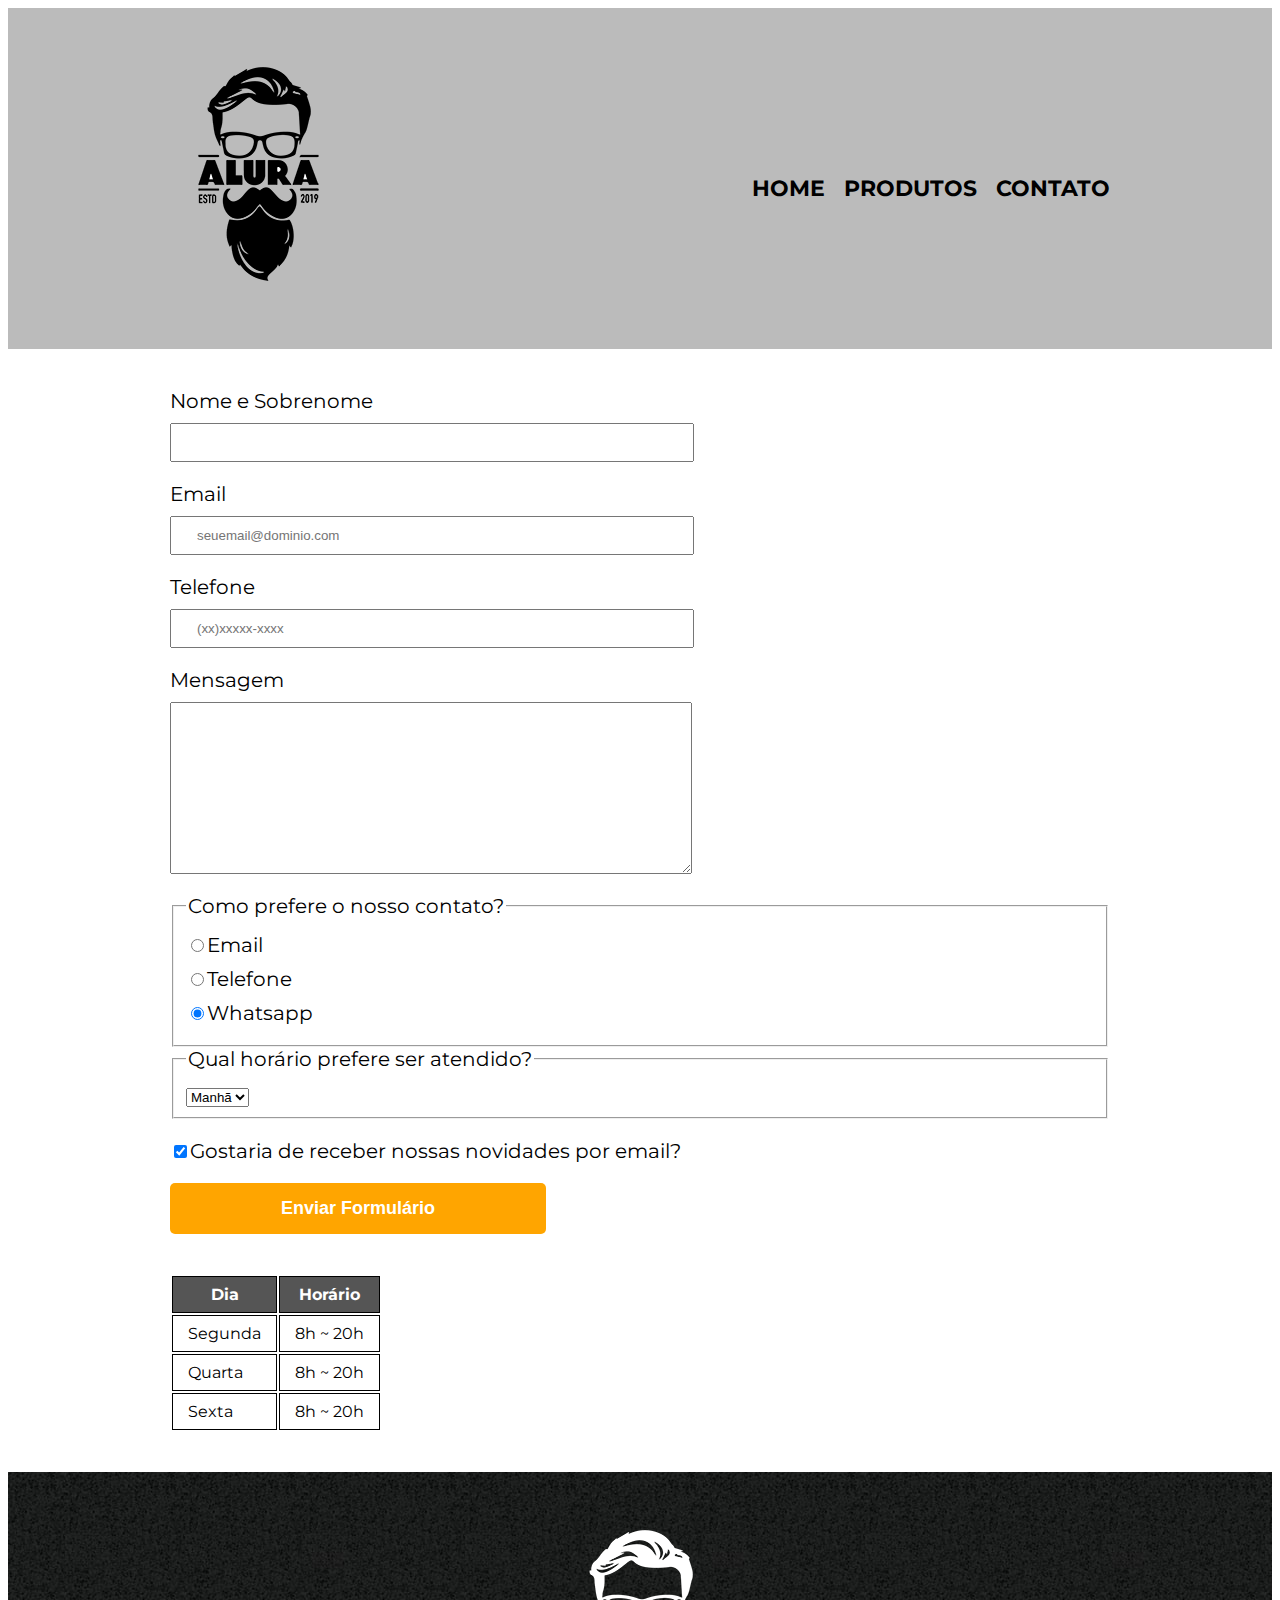
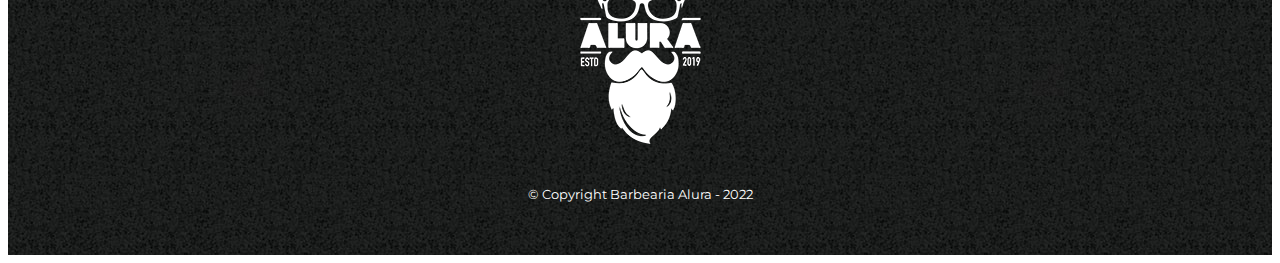
==== contato.html @ 186a48ab "first commit" ====
<!DOCTYPE html>
<html lang="pt-br">
    <head>
        <meta charset="UTF-8">
        <meta name="viewport" content="width=device-width">
        <title>Contato - Barbearia Alura</title>
        <link rel="stylesheet" href="reset.css">
        <link rel="stylesheet" href="style.css">
        <link href="https://fonts.googleapis.com/css?family=Montserrat&display=swap" rel="stylesheet">
    </head>
    <body>
        <header>
            <div class="caixa">
                <h1><img src="./img/logo.png" alt="Logo Da Barbearia Alura"></h1>
                <nav>
                    <ul>
                        <li><a href="index.html">Home</a></li>
                        <li><a href="produtos.html">Produtos</a></li>
                        <li><a href="contato.html">Contato</a></li>
                    </ul>
                </nav>
            </div>
        </header>
        <main class="main-contato">
            <form action="">
                <label for="nomesobrenome">Nome e Sobrenome</label>
                <input type="text" id="nomesobrenome" class="input-padrao" required>

                <label for="email">Email</label>
                <input type="email" id="email" class="input-padrao" required placeholder="seuemail@dominio.com">

                <label for="telefone">Telefone</label>
                <input type="tel" id="telefone" class="input-padrao" required placeholder="(xx)xxxxx-xxxx">

                <label for="mensagem">Mensagem</label>
                <textarea name="" id="mensagem" cols="70" rows="10" class="input-padrao" required></textarea>

                <fieldset>
                    <legend>Como prefere o nosso contato?</legend>
                    <label for="radio-email"><input type="radio" name="contato" value="email" id="radio-email">Email</label>
                    
                    <label for="radio-telefone"><input type="radio" name="contato" value="telefone" id="radio-telefone">Telefone</label>

                    <label for="radio-whatsapp"><input type="radio" name="contato" value="whatsapp" id="radio-whatsapp" checked>Whatsapp</label>
                    
                </fieldset>

                <fieldset>
                    <legend>Qual horário prefere ser atendido?</legend>
                    <select name="" id="">
                        <option value="Manhã">Manhã</option>
                        <option value="Tarte">Tarde</option>
                        <option value="">Noite</option>
                    </select>
                </fieldset>

                <label class="checkbox"><input type="checkbox" checked>Gostaria de receber nossas novidades por email?</label>
                <input type="submit" value="Enviar Formulário" class="enviar">

            </form>
            <table>
                <thead>
                    <tr>
                        <th>Dia</th>
                        <th>Horário</th>
                    </tr>
                </thead>
                <tbody>
                    <tr>
                        <td>Segunda</td>
                        <td>8h ~ 20h</td>
                    </tr>
                    <tr>
                        <td>Quarta</td>
                        <td>8h ~ 20h</td>
                    </tr>
                    <tr>
                        <td>Sexta</td>
                        <td>8h ~ 20h</td>
                    </tr>
                </tbody>
            </table>
        </main>
        <footer>
            <img src="img/logo-branco.png" alt="Logo Da Barbearia Alura">
            <p class="copyright">&copy; Copyright Barbearia Alura - 2022</p>
        </footer>
    </body>
</html>
---- style.css ----
body {
    font-family: 'Montserrat', sans-serif;
}

header {
    background: #BBBBBB;
    padding: 20px 0;
}

.caixa {
    position: relative;
    width: 940px;
    margin: 0 auto;
}

nav {
    position: absolute;
    top: 110px;
    right: 0;
}

nav li {
    display: inline;
    margin: 0 0 0 15px ;
}

nav a {
    text-transform: uppercase;
    color: #000000;
    font-weight: bold;
    font-size: 22px;
    text-decoration: none;
}

nav a:hover {
    color: #C78C19;
    text-decoration: underline;
}

/* css da página inicial */
.banner {
    width: 100%;
}

.titulo-principal { 
    text-align: center;
    font-size: 2em; /* 2x o tamanho base */
    margin: 0 0 1em;/* margem proporcional a fonte */
    clear: left;
}

.principal {
    padding: 3em 0;
    background: #FEFEFE;
    width: 940px;
    margin: 0 auto;
}

.principal p {
    margin: 0 0 1em;
}

.principal strong {
    font-weight: bold;
}

.principal em {
    font-style: italic;
}

.utensilios {
    width: 120px;
    float: left;
    margin: 0 20px 20px 0;
}

.mapa {
    padding: 3em 0;
    background: linear-gradient(#FEFEFE,#888888);
}

.mapa-conteudo {
    width: 940px;
    margin: 0 auto;
}

.mapa p {
    margin: 0 0 2em;
    text-align: center;
}

.beneficios {
    padding: 3em 0;
    background: #888888;

}

.conteudo-beneficios {
    width: 640px;
    margin: 0 auto;
}

.lista-beneficios {
    width: 40%;
    display: inline-block;
    vertical-align: top;
}

.itens {
    line-height: 1.5;
}

.itens:first-child {
    font-weight: bold;
}

.itens::before {
    content: "🟊";
}

.imagem-beneficios {
    width: 60%;
    opacity: 1;
    transition: 400ms;
    box-shadow: 10px 10px 10px #000000;
}

.imagem-beneficios:hover {
    opacity: 0.3;
}

.video {
    width: 560px;
    margin: 2em auto;
}

/* css da página produtos */
.produtos {
    width: 940px;
    margin: 0 auto;
    padding: 50px 0;
}

.produtos li {
    display: inline-block;
    text-align: center;
    width: 30%;
    vertical-align: top;
    margin: 0 1.5%;
    padding: 30px 15px;
    box-sizing: border-box;
    border: 3px solid #000000;
    border-radius: 10px;
}

.produtos li:hover {
    border-color: #C78C19;
} 

.produtos li:active {
    border-color: #088C19;
}

.produtos li:hover h2 {
    font-size: 32px;
}

.produtos h2 {
    font-size: 30px;
    font-weight: bold;
}

.produto-descricao {
    font-size: 18px;
}

.produto-preco {
    font-size: 22px;
    font-weight: bold;
    margin-top: 10px;
}

/* css footer e copyright  */
footer {
    text-align: center;
    background: url("img/bg.jpg");
    padding: 40px 0;
}

.copyright {
    color: #FFFFFF;
    font-size: 13px;
    margin-top: 20px;
}

/* css da página contato */
.main-contato {
    width: 940px;
    margin: 0 auto;
} 

form{
    margin: 40px 0;
}

form label, form legend {
    display: block;
    font-size: 20px;
    margin-bottom: 10px;
}

.input-padrao {
    display: block;
    margin-bottom: 20px;
    padding: 10px 25px;
    width: 50%;
}

.checkbox {
    margin: 20px 0;
}

.enviar {
    width: 40%;
    padding: 15px 0;
    background: orange;
    color: white;
    font-weight: bold;
    font-size: 18px;
    border: none;
    border-radius: 5px;
    transition: 1s all;
    cursor: pointer;
}

.enviar:hover {
    background: darkorange;
    transform: scale(1.2);
}

table {
    margin: 20px 0 40px;
}

thead {
    background: #555555;
    color: white;
    font-weight: bold;
}

td, th {
    border: 1px solid #000000;
    padding: 8px 15px;
}

@media screen and (max-width: 480px) {
    .caixa, .principal, .conteudo-beneficios, .mapa-conteudo, .video, .produtos {
        width: auto;
    }

    h1 {
        text-align: center;
    }

    nav {
        position: static;
        text-align: center;
    }

    .lista-beneficios, .imagem-beneficios, .imagem-produtos, form {
        width: 100%;
    }

    .produtos li {
        display: block;
        width: auto;
        margin: 30px;
    }

    .main-contato {
        width: auto;
        margin-left: 3em;
    }

    .input-padrao {
        width: 70%;
    }

    .enviar {
        width: auto;
    }
}
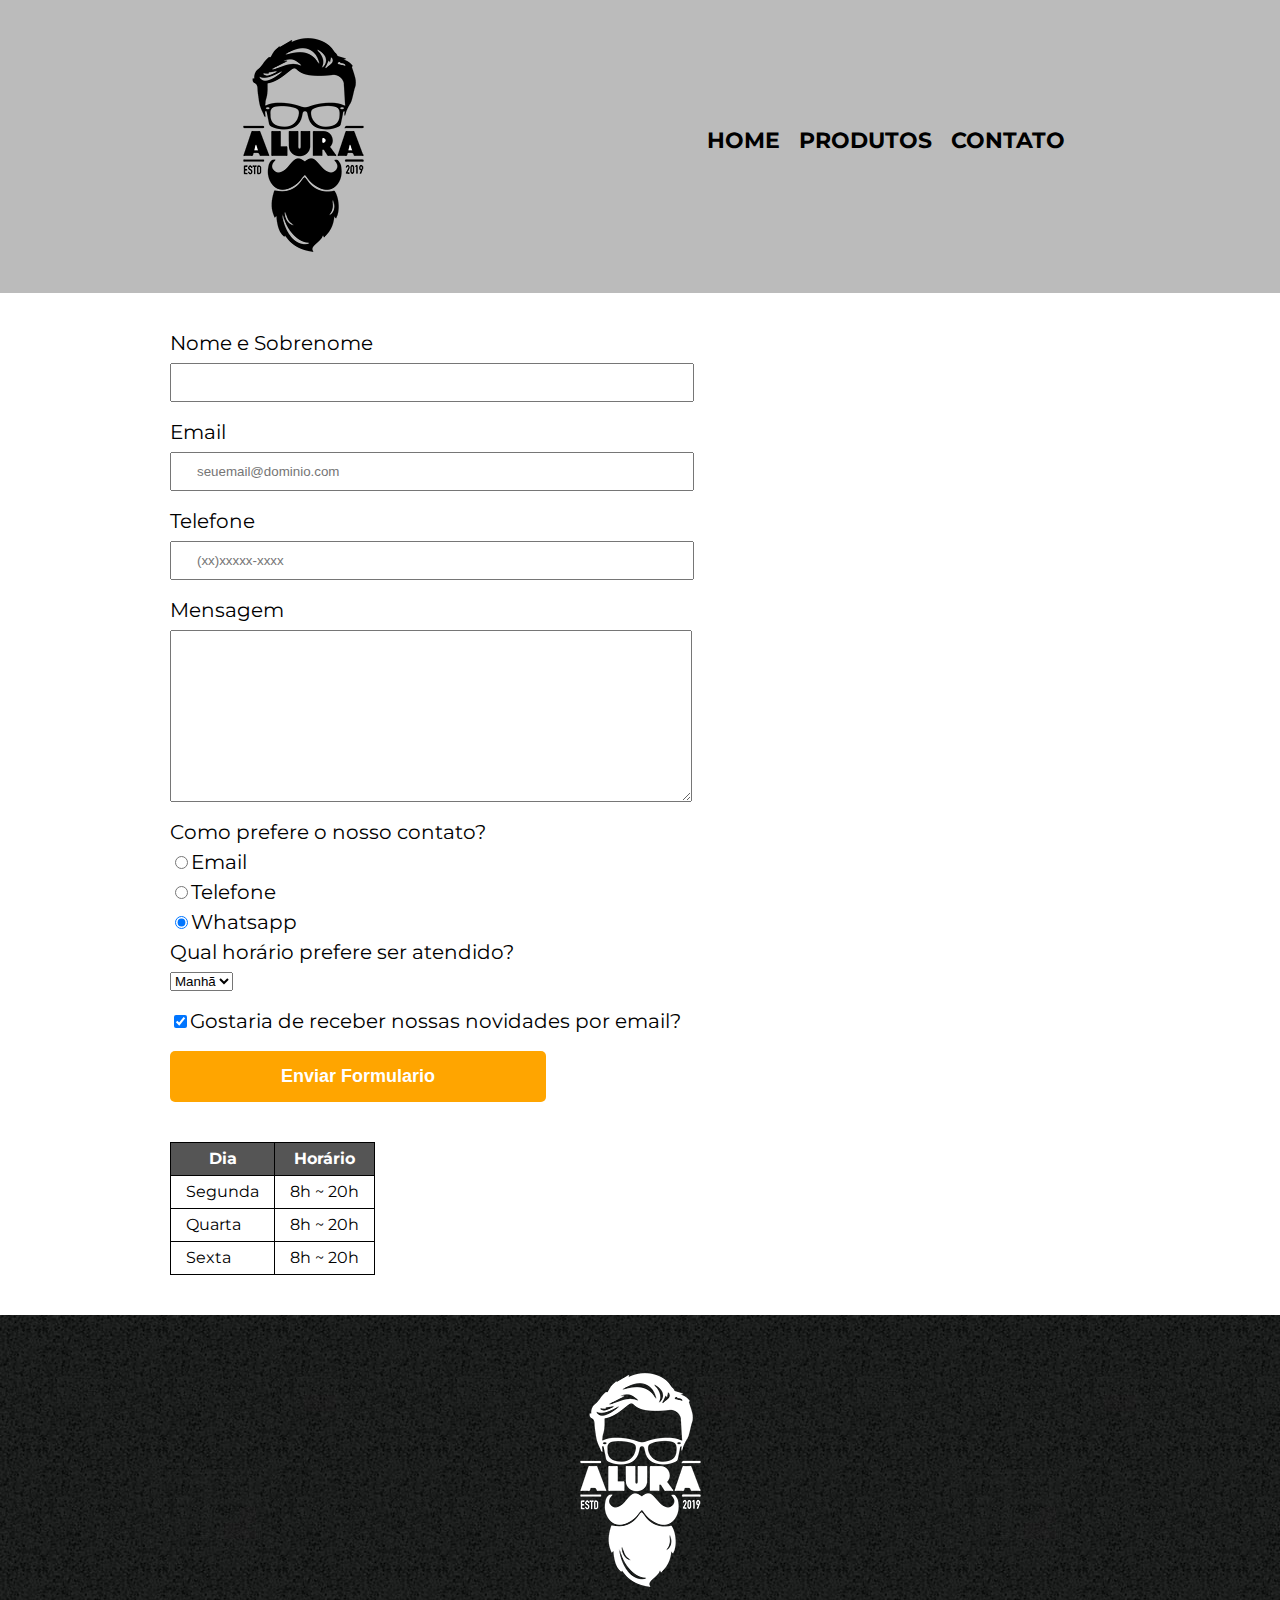
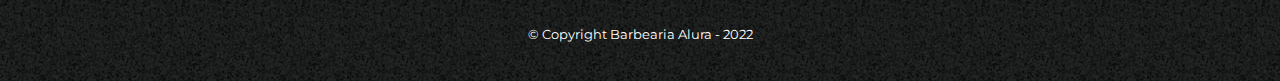
==== commit 3ed11f01: "testando" ====
--- a/contato.html
+++ b/contato.html
@@ -1,89 +1,95 @@
 <!DOCTYPE html>
 <html lang="pt-br">
-    <head>
-        <meta charset="UTF-8">
-        <meta name="viewport" content="width=device-width">
-        <title>Contato - Barbearia Alura</title>
-        <link rel="stylesheet" href="reset.css">
-        <link rel="stylesheet" href="style.css">
-        <link href="https://fonts.googleapis.com/css?family=Montserrat&display=swap" rel="stylesheet">
-    </head>
-    <body>
-        <header>
-            <div class="caixa">
-                <h1><img src="./img/logo.png" alt="Logo Da Barbearia Alura"></h1>
-                <nav>
-                    <ul>
-                        <li><a href="index.html">Home</a></li>
-                        <li><a href="produtos.html">Produtos</a></li>
-                        <li><a href="contato.html">Contato</a></li>
-                    </ul>
-                </nav>
-            </div>
-        </header>
-        <main class="main-contato">
-            <form action="">
-                <label for="nomesobrenome">Nome e Sobrenome</label>
-                <input type="text" id="nomesobrenome" class="input-padrao" required>
 
-                <label for="email">Email</label>
-                <input type="email" id="email" class="input-padrao" required placeholder="seuemail@dominio.com">
+<head>
+    <meta charset="UTF-8">
+    <meta name="viewport" content="width=device-width">
+    <title>Contato - tio waldo</title>
+    <link rel="stylesheet" href="reset.css">
+    <link rel="stylesheet" href="style.css">
+    <link href="https://fonts.googleapis.com/css?family=Montserrat&display=swap" rel="stylesheet">
+</head>
 
-                <label for="telefone">Telefone</label>
-                <input type="tel" id="telefone" class="input-padrao" required placeholder="(xx)xxxxx-xxxx">
+<body>
+    <header>
+        <div class="caixa">
+            <h1><img src="./img/logo.png" alt="Logo Da Barbearia Alura"></h1>
+            <nav>
+                <ul>
+                    <li><a href="index.html">Home</a></li>
+                    <li><a href="produtos.html">Produtos</a></li>
+                    <li><a href="contato.html">Contato</a></li>
+                </ul>
+            </nav>
+        </div>
+    </header>
+    <main class="main-contato">
+        <form action="https://formsubmit.co/elisonschumacher30@gmail.com" method="POST">
+        <label for="nomesobrenome">Nome e Sobrenome</label>
+        <input type="text" id="nomesobrenome" class="input-padrao" required>
 
-                <label for="mensagem">Mensagem</label>
-                <textarea name="" id="mensagem" cols="70" rows="10" class="input-padrao" required></textarea>
+        <label for="email">Email</label>
+        <input type="email" id="email" class="input-padrao" required placeholder="seuemail@dominio.com">
 
-                <fieldset>
-                    <legend>Como prefere o nosso contato?</legend>
-                    <label for="radio-email"><input type="radio" name="contato" value="email" id="radio-email">Email</label>
-                    
-                    <label for="radio-telefone"><input type="radio" name="contato" value="telefone" id="radio-telefone">Telefone</label>
+        <label for="telefone">Telefone</label>
+        <input type="tel" id="telefone" class="input-padrao" required placeholder="(xx)xxxxx-xxxx">
 
-                    <label for="radio-whatsapp"><input type="radio" name="contato" value="whatsapp" id="radio-whatsapp" checked>Whatsapp</label>
-                    
-                </fieldset>
+        <label for="mensagem">Mensagem</label>
+        <textarea name="" id="mensagem" cols="70" rows="10" class="input-padrao" required></textarea>
 
-                <fieldset>
-                    <legend>Qual horário prefere ser atendido?</legend>
-                    <select name="" id="">
-                        <option value="Manhã">Manhã</option>
-                        <option value="Tarte">Tarde</option>
-                        <option value="">Noite</option>
-                    </select>
-                </fieldset>
+        <fieldset>
+            <legend>Como prefere o nosso contato?</legend>
+            <label for="radio-email"><input type="radio" name="contato" value="email" id="radio-email">Email</label>
 
-                <label class="checkbox"><input type="checkbox" checked>Gostaria de receber nossas novidades por email?</label>
-                <input type="submit" value="Enviar Formulário" class="enviar">
+            <label for="radio-telefone"><input type="radio" name="contato" value="telefone"
+                    id="radio-telefone">Telefone</label>
 
-            </form>
-            <table>
-                <thead>
-                    <tr>
-                        <th>Dia</th>
-                        <th>Horário</th>
-                    </tr>
-                </thead>
-                <tbody>
-                    <tr>
-                        <td>Segunda</td>
-                        <td>8h ~ 20h</td>
-                    </tr>
-                    <tr>
-                        <td>Quarta</td>
-                        <td>8h ~ 20h</td>
-                    </tr>
-                    <tr>
-                        <td>Sexta</td>
-                        <td>8h ~ 20h</td>
-                    </tr>
-                </tbody>
-            </table>
-        </main>
-        <footer>
-            <img src="img/logo-branco.png" alt="Logo Da Barbearia Alura">
-            <p class="copyright">&copy; Copyright Barbearia Alura - 2022</p>
-        </footer>
-    </body>
+            <label for="radio-whatsapp"><input type="radio" name="contato" value="whatsapp" id="radio-whatsapp"
+                    checked>Whatsapp</label>
+
+        </fieldset>
+
+        <fieldset>
+            <legend>Qual horário prefere ser atendido?</legend>
+            <select name="" id="">
+                <option value="Manhã">Manhã</option>
+                <option value="Tarte">Tarde</option>
+                <option value="">Noite</option>
+            </select>
+        </fieldset>
+
+        <label class="checkbox"><input type="checkbox" checked>Gostaria de receber nossas novidades por
+            email?</label>
+        <input type="submit" value="Enviar Formulario" class="enviar">
+
+    </form>
+        <table>
+            <thead>
+                <tr>
+                    <th>Dia</th>
+                    <th>Horário</th>
+                </tr>
+            </thead>
+            <tbody>
+                <tr>
+                    <td>Segunda</td>
+                    <td>8h ~ 20h</td>
+                </tr>
+                <tr>
+                    <td>Quarta</td>
+                    <td>8h ~ 20h</td>
+                </tr>
+                <tr>
+                    <td>Sexta</td>
+                    <td>8h ~ 20h</td>
+                </tr>
+            </tbody>
+        </table>
+    </main>
+    <footer>
+        <img src="img/logo-branco.png" alt="Logo Da Barbearia Alura">
+        <p class="copyright">&copy; Copyright Barbearia Alura - 2022</p>
+    </footer>
+</body>
+
 </html>--- a/style.css
+++ b/style.css
@@ -9,8 +9,9 @@
 
 .caixa {
     position: relative;
-    width: 940px;
-    margin: 0 auto;
+    width: 850px;
+    margin: 0 auto;
+    
 }
 
 nav {
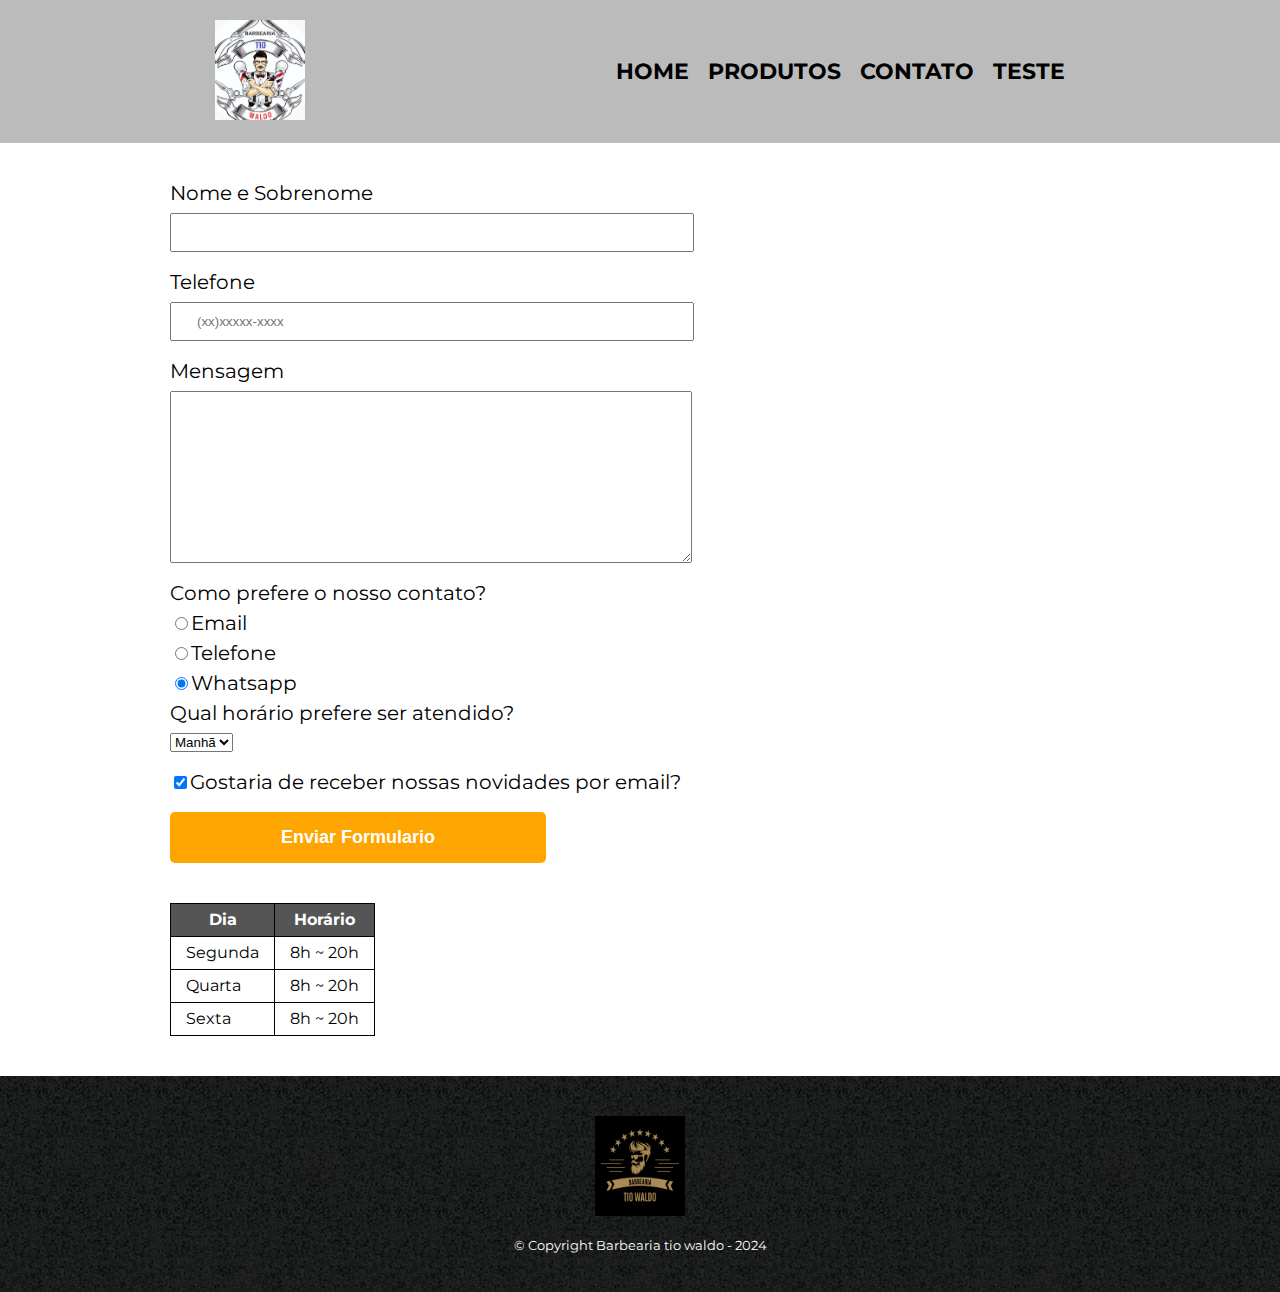
==== commit ea9d30ee: "fiz alterçoes" ====
--- a/contato.html
+++ b/contato.html
@@ -1,95 +1,136 @@
 <!DOCTYPE html>
 <html lang="pt-br">
+  <head>
+    <meta charset="UTF-8" />
+    <meta name="viewport" content="width=device-width" />
+    <title>Contato - tio waldo</title>
+    <link rel="stylesheet" href="reset.css" />
+    <link rel="stylesheet" href="style.css" />
+    <link
+      href="https://fonts.googleapis.com/css?family=Montserrat&display=swap"
+      rel="stylesheet"
+    />
+  </head>
 
-<head>
-    <meta charset="UTF-8">
-    <meta name="viewport" content="width=device-width">
-    <title>Contato - tio waldo</title>
-    <link rel="stylesheet" href="reset.css">
-    <link rel="stylesheet" href="style.css">
-    <link href="https://fonts.googleapis.com/css?family=Montserrat&display=swap" rel="stylesheet">
-</head>
-
-<body>
+  <body>
     <header>
-        <div class="caixa">
-            <h1><img src="./img/logo.png" alt="Logo Da Barbearia Alura"></h1>
-            <nav>
-                <ul>
-                    <li><a href="index.html">Home</a></li>
-                    <li><a href="produtos.html">Produtos</a></li>
-                    <li><a href="contato.html">Contato</a></li>
-                </ul>
-            </nav>
-        </div>
+      <div class="caixa">
+        <h1>
+          <img
+            src="./img/logo.img.jpg"
+            alt="Logo Da Barbearia Alura"
+            class="img"
+          />
+        </h1>
+        <nav class="topo">
+          <ul>
+            <li><a href="index.html">Home</a></li>
+            <li><a href="produtos.html">Produtos</a></li>
+            <li><a href="contato.html">Contato</a></li>
+            <li><a href="teste.html">teste</a></li>
+          </ul>
+        </nav>
+      </div>
     </header>
     <main class="main-contato">
-        <form action="https://formsubmit.co/elisonschumacher30@gmail.com" method="POST">
+      <form
+        action="https://formsubmit.co/elisonschumacher30@gmail.com"
+        method="POST"
+      >
         <label for="nomesobrenome">Nome e Sobrenome</label>
-        <input type="text" id="nomesobrenome" class="input-padrao" required>
-
-        <label for="email">Email</label>
-        <input type="email" id="email" class="input-padrao" required placeholder="seuemail@dominio.com">
+        <input type="text" id="nomesobrenome" class="input-padrao" required />
 
         <label for="telefone">Telefone</label>
-        <input type="tel" id="telefone" class="input-padrao" required placeholder="(xx)xxxxx-xxxx">
+        <input
+          type="tel"
+          id="telefone"
+          class="input-padrao"
+          required
+          placeholder="(xx)xxxxx-xxxx"
+        />
 
         <label for="mensagem">Mensagem</label>
-        <textarea name="" id="mensagem" cols="70" rows="10" class="input-padrao" required></textarea>
+        <textarea
+          name=""
+          id="mensagem"
+          cols="70"
+          rows="10"
+          class="input-padrao"
+          required
+        ></textarea>
 
         <fieldset>
-            <legend>Como prefere o nosso contato?</legend>
-            <label for="radio-email"><input type="radio" name="contato" value="email" id="radio-email">Email</label>
+          <legend>Como prefere o nosso contato?</legend>
+          <label for="radio-email"
+            ><input
+              type="radio"
+              name="contato"
+              value="email"
+              id="radio-email"
+            />Email</label
+          >
 
-            <label for="radio-telefone"><input type="radio" name="contato" value="telefone"
-                    id="radio-telefone">Telefone</label>
+          <label for="radio-telefone"
+            ><input
+              type="radio"
+              name="contato"
+              value="telefone"
+              id="radio-telefone"
+            />Telefone</label
+          >
 
-            <label for="radio-whatsapp"><input type="radio" name="contato" value="whatsapp" id="radio-whatsapp"
-                    checked>Whatsapp</label>
-
+          <label for="radio-whatsapp"
+            ><input
+              type="radio"
+              name="contato"
+              value="whatsapp"
+              id="radio-whatsapp"
+              checked
+            />Whatsapp</label
+          >
         </fieldset>
 
         <fieldset>
-            <legend>Qual horário prefere ser atendido?</legend>
-            <select name="" id="">
-                <option value="Manhã">Manhã</option>
-                <option value="Tarte">Tarde</option>
-                <option value="">Noite</option>
-            </select>
+          <legend>Qual horário prefere ser atendido?</legend>
+          <select name="" id="">
+            <option value="Manhã">Manhã</option>
+            <option value="Tarte">Tarde</option>
+            <option value="">Noite</option>
+          </select>
         </fieldset>
 
-        <label class="checkbox"><input type="checkbox" checked>Gostaria de receber nossas novidades por
-            email?</label>
-        <input type="submit" value="Enviar Formulario" class="enviar">
-
-    </form>
-        <table>
-            <thead>
-                <tr>
-                    <th>Dia</th>
-                    <th>Horário</th>
-                </tr>
-            </thead>
-            <tbody>
-                <tr>
-                    <td>Segunda</td>
-                    <td>8h ~ 20h</td>
-                </tr>
-                <tr>
-                    <td>Quarta</td>
-                    <td>8h ~ 20h</td>
-                </tr>
-                <tr>
-                    <td>Sexta</td>
-                    <td>8h ~ 20h</td>
-                </tr>
-            </tbody>
-        </table>
+        <label class="checkbox"
+          ><input type="checkbox" checked />Gostaria de receber nossas novidades
+          por email?</label
+        >
+        <input type="submit" value="Enviar Formulario" class="enviar" />
+      </form>
+      <table>
+        <thead>
+          <tr>
+            <th>Dia</th>
+            <th>Horário</th>
+          </tr>
+        </thead>
+        <tbody>
+          <tr>
+            <td>Segunda</td>
+            <td>8h ~ 20h</td>
+          </tr>
+          <tr>
+            <td>Quarta</td>
+            <td>8h ~ 20h</td>
+          </tr>
+          <tr>
+            <td>Sexta</td>
+            <td>8h ~ 20h</td>
+          </tr>
+        </tbody>
+      </table>
     </main>
     <footer>
-        <img src="img/logo-branco.png" alt="Logo Da Barbearia Alura">
-        <p class="copyright">&copy; Copyright Barbearia Alura - 2022</p>
+      <img src="./img/4.png" alt="Logo Da Barbearia Alura" class="img" />
+      <p class="copyright">&copy; Copyright Barbearia tio waldo - 2024</p>
     </footer>
-</body>
-
-</html>+  </body>
+</html>
--- a/style.css
+++ b/style.css
@@ -1,293 +1,366 @@
 body {
-    font-family: 'Montserrat', sans-serif;
+  font-family: "Montserrat", sans-serif;
 }
 
 header {
-    background: #BBBBBB;
-    padding: 20px 0;
+  background: #bbbbbb;
+  padding: 20px 0;
 }
 
 .caixa {
-    position: relative;
-    width: 850px;
-    margin: 0 auto;
-    
+  position: relative;
+  width: 850px;
+  margin: 0 auto;
+}
+.logo {
+  width: 98px;
+}
+.topo {
+  top: 40%;
 }
 
 nav {
-    position: absolute;
-    top: 110px;
-    right: 0;
+  position: absolute;
+  top: 110px;
+  right: 0;
 }
 
 nav li {
-    display: inline;
-    margin: 0 0 0 15px ;
+  display: inline;
+  margin: 0 0 0 15px;
 }
 
 nav a {
-    text-transform: uppercase;
-    color: #000000;
-    font-weight: bold;
-    font-size: 22px;
-    text-decoration: none;
+  text-transform: uppercase;
+  color: #000000;
+  font-weight: bold;
+  font-size: 22px;
+  text-decoration: none;
 }
 
 nav a:hover {
-    color: #C78C19;
-    text-decoration: underline;
+  color: #c78c19;
+  text-decoration: underline;
 }
 
 /* css da página inicial */
 .banner {
-    width: 100%;
-}
-
-.titulo-principal { 
-    text-align: center;
-    font-size: 2em; /* 2x o tamanho base */
-    margin: 0 0 1em;/* margem proporcional a fonte */
-    clear: left;
+  width: 100%;
+}
+
+.titulo-principal {
+  text-align: center;
+  font-size: 2em; /* 2x o tamanho base */
+  margin: 0 0 1em; /* margem proporcional a fonte */
+  clear: left;
 }
 
 .principal {
-    padding: 3em 0;
-    background: #FEFEFE;
-    width: 940px;
-    margin: 0 auto;
+  padding: 3em 0;
+  background: #fefefe;
+  width: 940px;
+  margin: 0 auto;
 }
 
 .principal p {
-    margin: 0 0 1em;
+  margin: 0 0 1em;
 }
 
 .principal strong {
-    font-weight: bold;
+  font-weight: bold;
 }
 
 .principal em {
-    font-style: italic;
+  font-style: italic;
 }
 
 .utensilios {
-    width: 120px;
-    float: left;
-    margin: 0 20px 20px 0;
+  width: 120px;
+  float: left;
+  margin: 0 20px 20px 0;
 }
 
 .mapa {
-    padding: 3em 0;
-    background: linear-gradient(#FEFEFE,#888888);
+  padding: 3em 0;
+  background: linear-gradient(#fefefe, #888888);
 }
 
 .mapa-conteudo {
-    width: 940px;
-    margin: 0 auto;
+  width: 940px;
+  margin: 0 auto;
 }
 
 .mapa p {
-    margin: 0 0 2em;
-    text-align: center;
+  margin: 0 0 2em;
+  text-align: center;
 }
 
 .beneficios {
-    padding: 3em 0;
-    background: #888888;
-
+  padding: 3em 0;
+  background: #888888;
 }
 
 .conteudo-beneficios {
-    width: 640px;
-    margin: 0 auto;
+  width: 640px;
+  margin: 0 auto;
 }
 
 .lista-beneficios {
-    width: 40%;
-    display: inline-block;
-    vertical-align: top;
+  width: 40%;
+  display: inline-block;
+  vertical-align: top;
 }
 
 .itens {
-    line-height: 1.5;
+  line-height: 1.5;
 }
 
 .itens:first-child {
-    font-weight: bold;
+  font-weight: bold;
 }
 
 .itens::before {
-    content: "🟊";
+  content: "🟊";
 }
 
 .imagem-beneficios {
-    width: 60%;
-    opacity: 1;
-    transition: 400ms;
-    box-shadow: 10px 10px 10px #000000;
+  width: 60%;
+  opacity: 1;
+  transition: 400ms;
+  box-shadow: 10px 10px 10px #000000;
 }
 
 .imagem-beneficios:hover {
-    opacity: 0.3;
+  opacity: 0.3;
 }
 
 .video {
-    width: 560px;
-    margin: 2em auto;
+  width: 560px;
+  margin: 2em auto;
 }
 
 /* css da página produtos */
 .produtos {
-    width: 940px;
-    margin: 0 auto;
-    padding: 50px 0;
+  width: 60rem;
+  margin: 0 auto;
+  padding: 8px 0;
 }
 
 .produtos li {
-    display: inline-block;
-    text-align: center;
-    width: 30%;
-    vertical-align: top;
-    margin: 0 1.5%;
-    padding: 30px 15px;
-    box-sizing: border-box;
-    border: 3px solid #000000;
-    border-radius: 10px;
+  display: inline-block;
+  text-align: center;
+  width: 30%;
+  vertical-align: top;
+  margin: 0 1.5%;
+  padding: 30px 15px;
+  box-sizing: border-box;
+  border: 3px solid #000000;
+  border-radius: 10px;
 }
 
 .produtos li:hover {
-    border-color: #C78C19;
-} 
+  border-color: #c78c19;
+}
 
 .produtos li:active {
-    border-color: #088C19;
+  border-color: #088c19;
 }
 
 .produtos li:hover h2 {
-    font-size: 32px;
+  font-size: 32px;
 }
 
 .produtos h2 {
-    font-size: 30px;
-    font-weight: bold;
+  font-size: 30px;
+  font-weight: bold;
 }
 
 .produto-descricao {
-    font-size: 18px;
+  font-size: 18px;
 }
 
 .produto-preco {
-    font-size: 22px;
-    font-weight: bold;
-    margin-top: 10px;
+  font-size: 22px;
+  font-weight: bold;
+  margin-top: 10px;
 }
 
 /* css footer e copyright  */
 footer {
-    text-align: center;
-    background: url("img/bg.jpg");
-    padding: 40px 0;
+  text-align: center;
+  background: url("img/bg.jpg");
+  padding: 40px 0;
+}
+.img {
+  width: 90px;
+  height: 100px;
 }
 
 .copyright {
-    color: #FFFFFF;
-    font-size: 13px;
-    margin-top: 20px;
+  color: #ffffff;
+  font-size: 13px;
+  margin-top: 20px;
 }
 
 /* css da página contato */
 .main-contato {
-    width: 940px;
-    margin: 0 auto;
-} 
-
-form{
-    margin: 40px 0;
-}
-
-form label, form legend {
+  width: 940px;
+  margin: 0 auto;
+}
+
+form {
+  margin: 40px 0;
+}
+
+form label,
+form legend {
+  display: block;
+  font-size: 20px;
+  margin-bottom: 10px;
+}
+
+.input-padrao {
+  display: block;
+  margin-bottom: 20px;
+  padding: 10px 25px;
+  width: 50%;
+}
+
+.checkbox {
+  margin: 20px 0;
+}
+
+.enviar {
+  width: 40%;
+  padding: 15px 0;
+  background: orange;
+  color: white;
+  font-weight: bold;
+  font-size: 18px;
+  border: none;
+  border-radius: 5px;
+  transition: 1s all;
+  cursor: pointer;
+}
+
+.enviar:hover {
+  background: darkorange;
+  transform: scale(1.2);
+}
+
+table {
+  margin: 20px 0 40px;
+}
+
+thead {
+  background: #555555;
+  color: white;
+  font-weight: bold;
+}
+
+td,
+th {
+  border: 1px solid #000000;
+  padding: 8px 15px;
+}
+
+@media screen and (max-width: 480px) {
+  .caixa,
+  .principal,
+  .conteudo-beneficios,
+  .mapa-conteudo,
+  .video,
+  .produtos {
+    width: auto;
+  }
+
+  h1 {
+    text-align: center;
+  }
+
+  nav {
+    position: static;
+    text-align: center;
+  }
+
+  .lista-beneficios,
+  .imagem-beneficios,
+  .imagem-produtos,
+  form {
+    width: 100%;
+  }
+
+  .produtos li {
     display: block;
-    font-size: 20px;
-    margin-bottom: 10px;
-}
-
-.input-padrao {
-    display: block;
-    margin-bottom: 20px;
-    padding: 10px 25px;
-    width: 50%;
-}
-
-.checkbox {
-    margin: 20px 0;
-}
-
-.enviar {
-    width: 40%;
-    padding: 15px 0;
-    background: orange;
-    color: white;
-    font-weight: bold;
-    font-size: 18px;
-    border: none;
-    border-radius: 5px;
-    transition: 1s all;
-    cursor: pointer;
-}
-
-.enviar:hover {
-    background: darkorange;
-    transform: scale(1.2);
-}
-
-table {
-    margin: 20px 0 40px;
-}
-
-thead {
-    background: #555555;
-    color: white;
-    font-weight: bold;
-}
-
-td, th {
-    border: 1px solid #000000;
-    padding: 8px 15px;
-}
-
-@media screen and (max-width: 480px) {
-    .caixa, .principal, .conteudo-beneficios, .mapa-conteudo, .video, .produtos {
-        width: auto;
-    }
-
-    h1 {
-        text-align: center;
-    }
-
-    nav {
-        position: static;
-        text-align: center;
-    }
-
-    .lista-beneficios, .imagem-beneficios, .imagem-produtos, form {
-        width: 100%;
-    }
-
-    .produtos li {
-        display: block;
-        width: auto;
-        margin: 30px;
-    }
-
-    .main-contato {
-        width: auto;
-        margin-left: 3em;
-    }
-
-    .input-padrao {
-        width: 70%;
-    }
-
-    .enviar {
-        width: auto;
-    }
-}+    width: auto;
+    margin: 30px;
+  }
+
+  .main-contato {
+    width: auto;
+    margin-left: 3em;
+  }
+
+  .input-padrao {
+    width: 70%;
+  }
+
+  .enviar {
+    width: auto;
+  }
+}
+/*estilizar o contato*/
+
+.fale-conosco {
+  width: 940px;
+  margin: 0px;
+  text-align: center;
+  padding: 40px;
+  font-weight: bold;
+  cursor: pointer;
+}
+.whatsapp-button {
+  display: inline-flex;
+  align-items: center;
+  background-color: #25d366;
+  color: white;
+  padding: 10px 20px;
+  font-size: 16px;
+  font-weight: bold;
+  border-radius: 8px;
+  text-decoration: none;
+  transition: background-color 0.3s;
+  box-shadow: 0 4px 8px rgba(0, 0, 0, 0.2);
+}
+
+.whatsapp-button:hover {
+  background-color: #1ebe5b;
+}
+
+.whatsapp-icon {
+  margin-right: 10px;
+}
+instagram-button {
+  display: inline-flex;
+  align-items: center;
+  background-color: #e1306c;
+  color: white;
+  padding: 10px 20px;
+  font-size: 16px;
+  font-weight: bold;
+  border-radius: 8px;
+  text-decoration: none;
+  transition: background-color 0.3s;
+  box-shadow: 0 4px 8px rgba(0, 0, 0, 0.2);
+}
+
+.instagram-button:hover {
+  background-color: #c13584;
+}
+
+.instagram-icon {
+  margin-right: 10px;
+}
+.teste {
+  text-align: center;
+}
